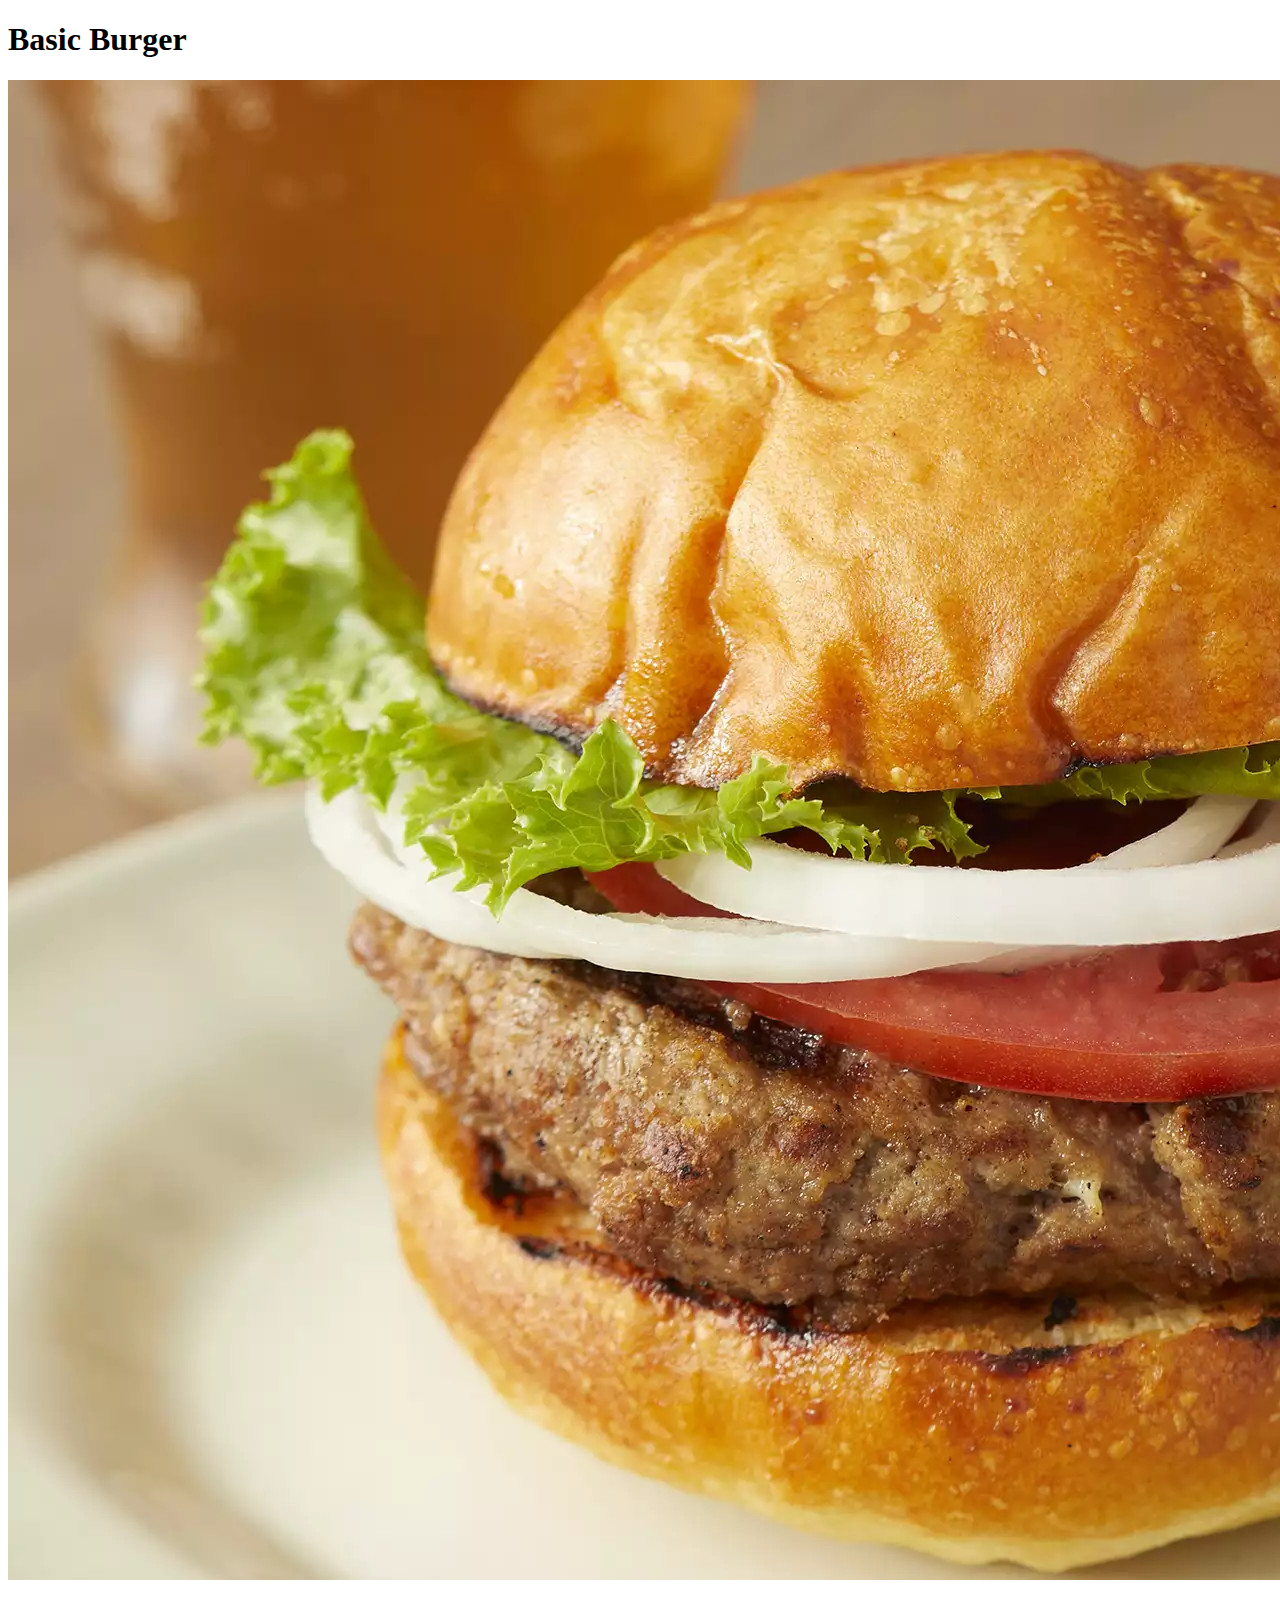
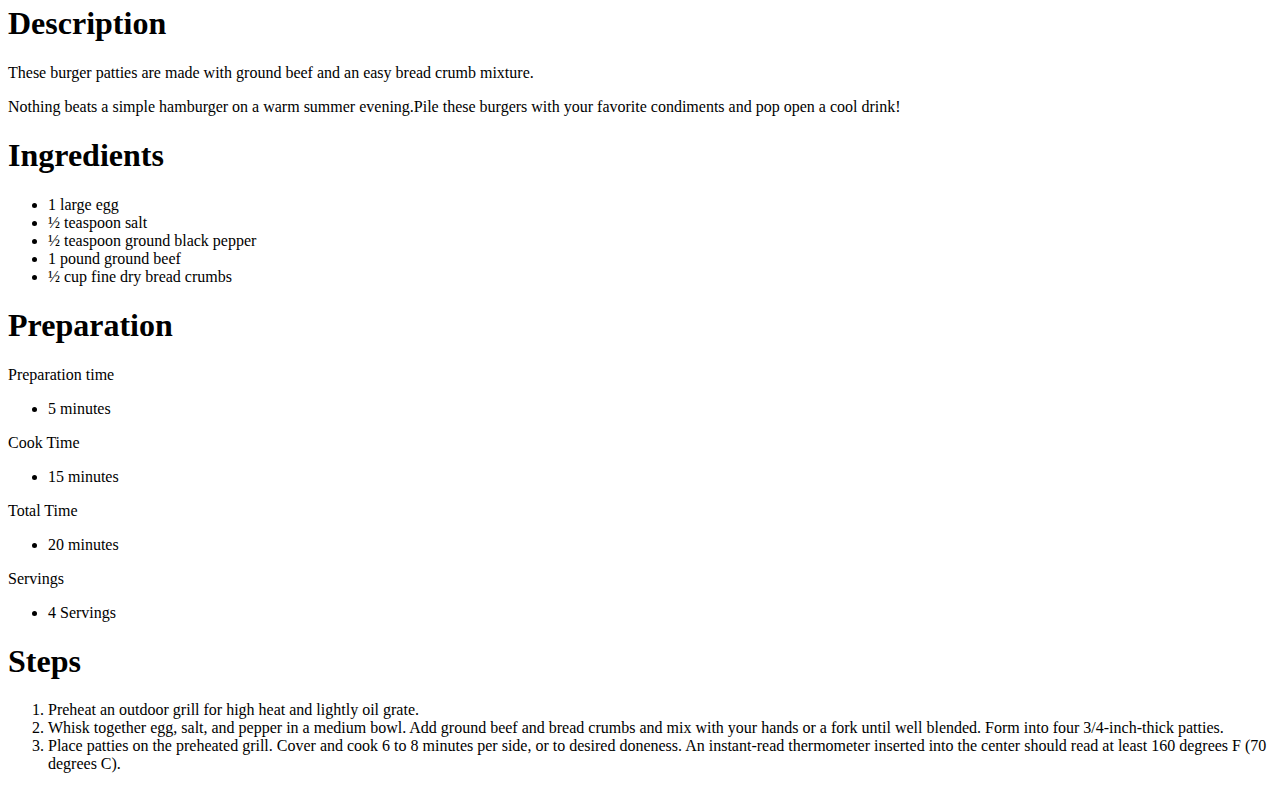
==== recipes/burger.html @ 38a9c66b "Finished recipe web html" ====
<!DOCTYPE html>
<html>
    <head>
        <meta charset="UTF-8">
        <title>Basic Burger</title>
    </head>

    <body>
        <h1>Basic Burger</h1>
        <img src="../img/burger.jpg">
        <h1>Description</h1>
        <p>These burger patties are made with ground beef and an easy bread crumb mixture. </p>
        <p>Nothing beats a simple hamburger on a warm summer evening.Pile these burgers with your favorite condiments and pop open a cool drink!</p>
        <h1>Ingredients</h1>
        <ul>
            <li>1 large egg</li>
            <li>½ teaspoon salt</li>
            <li>½ teaspoon ground black pepper</li>
            <li>1 pound ground beef</li>
            <li>½ cup fine dry bread crumbs</li>
            </ul>
        <h1>Preparation</h1>
        <h>Preparation time</h>
        <ul>
            <li>5 minutes</li>
            </ul>
        <h>Cook Time</h>
        <ul>
            <li>15 minutes</li>
        </ul>
        <h>Total Time</h>
        <ul>
            <li>20 minutes</li>
        </ul>
        <h>Servings</h>
        <ul>
            <li>4 Servings</li>
        </ul>
        <h1>Steps</h1>
        <ol>
            <li>Preheat an outdoor grill for high heat and lightly oil grate.</li>
            <li>Whisk together egg, salt, and pepper in a medium bowl. Add ground beef and bread crumbs and mix with your hands or a fork until well blended. Form into four 3/4-inch-thick patties.</li>
            <li>Place patties on the preheated grill. Cover and cook 6 to 8 minutes per side, or to desired doneness. An instant-read thermometer inserted into the center should read at least 160 degrees F (70 degrees C).</li>

        </ol>
    </body>
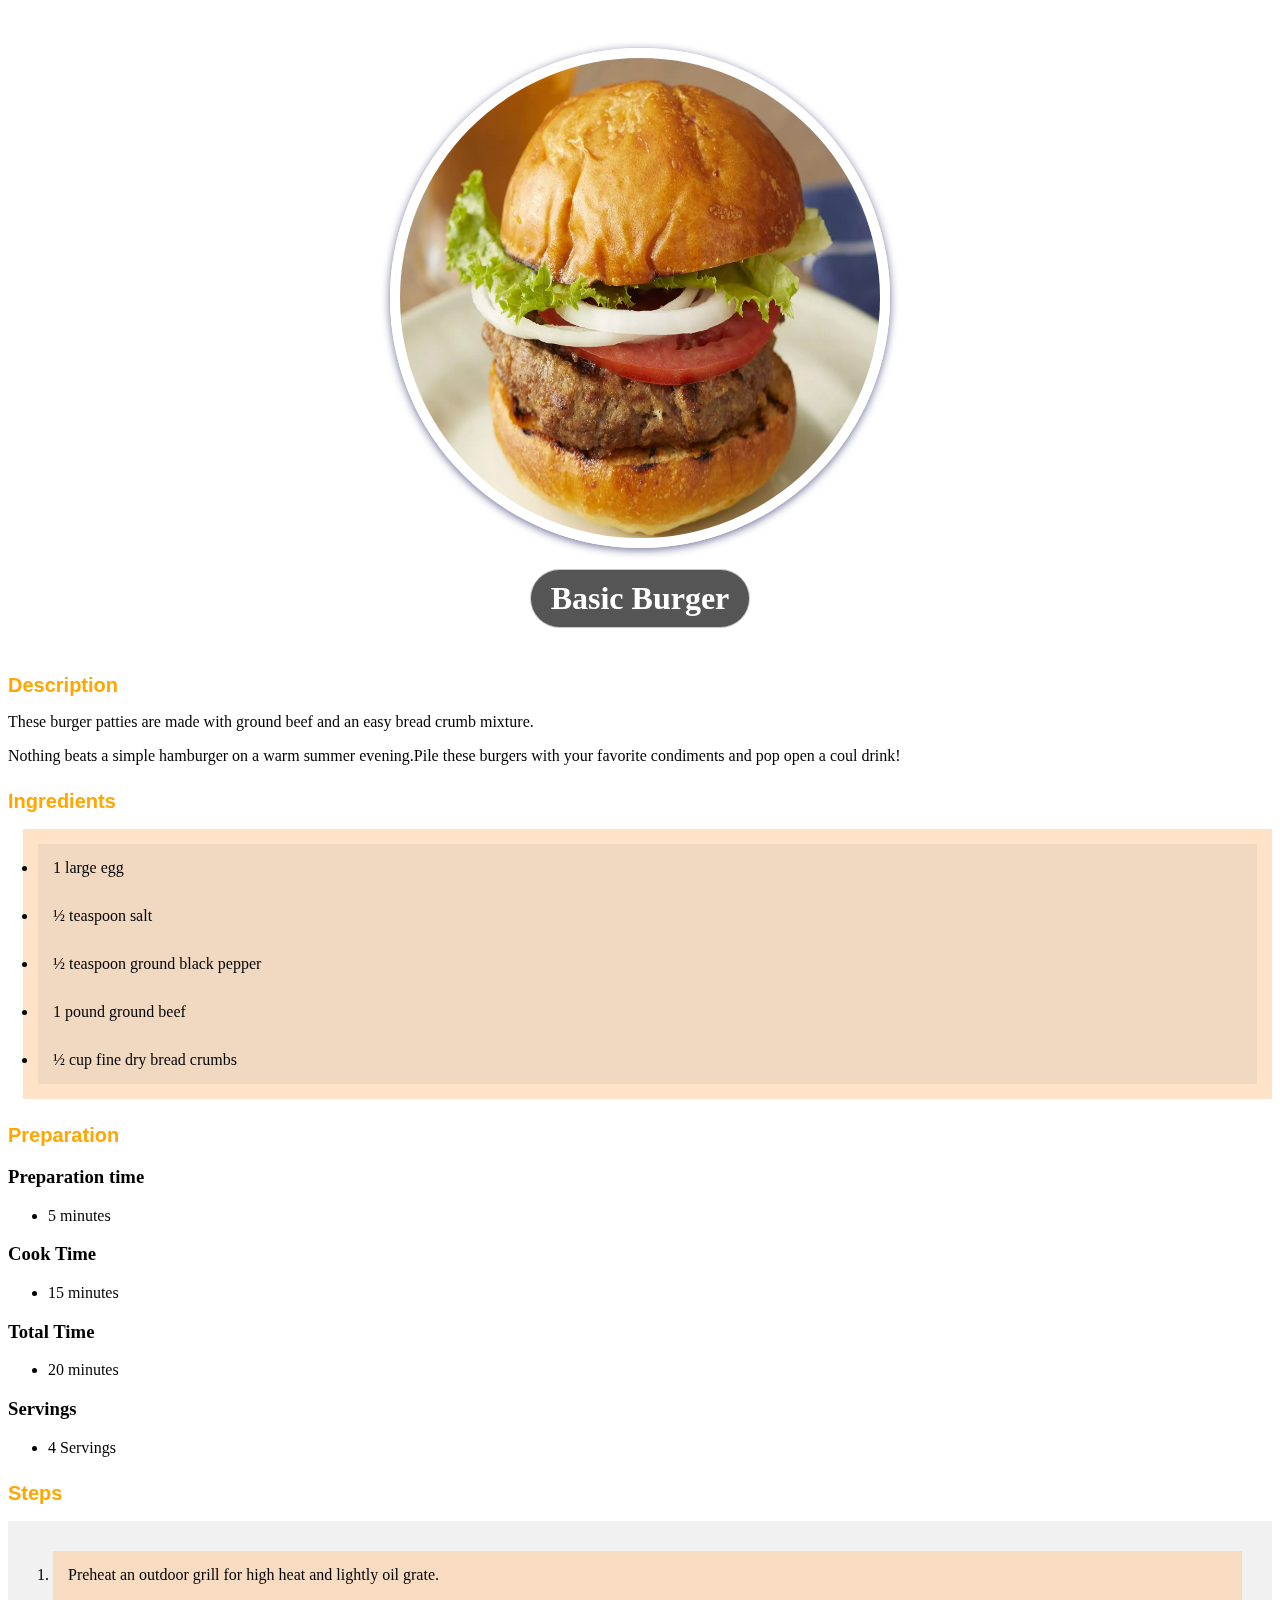
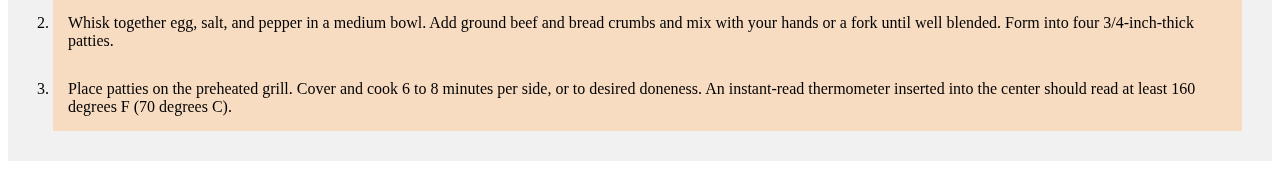
==== commit 01ef484c: "Made it look better with css" ====
--- a/recipes/burger.html
+++ b/recipes/burger.html
@@ -2,41 +2,44 @@
 <html>
     <head>
         <meta charset="UTF-8">
+        <link rel="stylesheet" href="/css/styles.css">
         <title>Basic Burger</title>
     </head>
 
     <body>
+        <header>
+        <img src="../img/burger.jpg">
         <h1>Basic Burger</h1>
-        <img src="../img/burger.jpg">
-        <h1>Description</h1>
+        </header>
+        <h2>Description</h2>
         <p>These burger patties are made with ground beef and an easy bread crumb mixture. </p>
-        <p>Nothing beats a simple hamburger on a warm summer evening.Pile these burgers with your favorite condiments and pop open a cool drink!</p>
-        <h1>Ingredients</h1>
-        <ul>
+        <p>Nothing beats a simple hamburger on a warm summer evening.Pile these burgers with your favorite condiments and pop open a coul drink!</p>
+        <h2>Ingredients</h2>
+        <ul class="recipes-ul">
             <li>1 large egg</li>
             <li>½ teaspoon salt</li>
             <li>½ teaspoon ground black pepper</li>
             <li>1 pound ground beef</li>
             <li>½ cup fine dry bread crumbs</li>
-            </ul>
-        <h1>Preparation</h1>
-        <h>Preparation time</h>
+        </ul>
+        <h2>Preparation</h2>
+        <h3>Preparation time</h3>
         <ul>
             <li>5 minutes</li>
-            </ul>
-        <h>Cook Time</h>
+        </ul>
+        <h3>Cook Time</h3>
         <ul>
             <li>15 minutes</li>
         </ul>
-        <h>Total Time</h>
+        <h3>Total Time</h3>
         <ul>
             <li>20 minutes</li>
         </ul>
-        <h>Servings</h>
+        <h3>Servings</h3>
         <ul>
             <li>4 Servings</li>
         </ul>
-        <h1>Steps</h1>
+        <h2>Steps</h2>
         <ol>
             <li>Preheat an outdoor grill for high heat and lightly oil grate.</li>
             <li>Whisk together egg, salt, and pepper in a medium bowl. Add ground beef and bread crumbs and mix with your hands or a fork until well blended. Form into four 3/4-inch-thick patties.</li>
--- a/css/styles.css
+++ b/css/styles.css
@@ -0,0 +1,107 @@
+/*styles css */
+
+.ih1 { 
+    color:#000000;
+    font-family: Arial, sans-serif;
+    font-size: 50px;
+    font-weight: bold;
+    text-align: center;
+    margin-top: 45px;
+    margin-bottom: 1px;
+
+}
+
+.iul {
+    box-sizing: border-box;
+    list-style: none;
+    margin: 0 auto;
+    padding: 2em;
+    max-width: 480px;
+  }
+  
+  .iul > li {
+    background-color: #fffa;
+    backdrop-filter: blur(10px) saturate(160%) contrast(180%);
+    -webkit-backdrop-filter: blur(10px) saturate(160%) contrast(180%);
+    border-radius: 10em;
+    margin: 1.4em 0;
+    box-shadow: rgb(28 32 93 / 24%) 0px 2px 8px 0px;
+  }
+  
+  .iul > li > a {
+    display: flex;
+    flex-direction: row;
+    justify-content: center;
+    align-items: center;
+    gap: 0.5em;
+    padding: 1em;
+  }
+  
+  a {
+    color: black;
+    text-decoration: none;
+  }
+
+  header {
+    margin-top: 3em;
+    text-align: center;
+    display: flex;
+    flex-direction: column;
+    align-items: center;
+  }
+
+  header > img {
+    width: 30em;
+    height: 30em;
+    border-radius: 100%;
+    border: 10px solid #fff;
+    box-shadow: rgb(28 32 93 / 64%) 0px 2px 8px 0px;
+  }
+
+  header > h1 {
+    display: inline-block;
+    font-size: 2em;
+    font-weight: bold;
+    border-radius: 1em;
+    background-color: #000a;
+    color: #fff;
+    padding: 0.3em 0.6em;
+    border: 1px solid #fffa;
+    backdrop-filter: blur(10px) saturate(160%) contrast(180%);
+    -webkit-backdrop-filter: blur(10px) saturate(160%) contrast(180%);
+  }
+  
+  h2{
+    color:#ffa600;
+    font-family: Arial, sans-serif;
+    font-size: 20px;
+    font-weight: bold;
+    margin-top: 25px;
+    margin-bottom: 5px;
+
+  }
+
+  ol {
+    background: hsla(270, 1%, 49%, 0.11);
+    padding: 30px;
+  }
+  
+ 
+  
+  ol li {
+    background: hsla(29, 100%, 80%, 0.534);
+    color: dark;
+    padding: 15px;
+    margin-left: 15px;
+  }
+  
+  .recipes-ul {
+    background: hsla(29, 100%, 80%, 0.534);
+    color: dark;
+    padding: 15px;
+    margin-left: 15px;
+  }
+
+  .recipes-ul > li {
+    background: hsla(270, 1%, 49%, 0.11);
+    padding: 15px; }